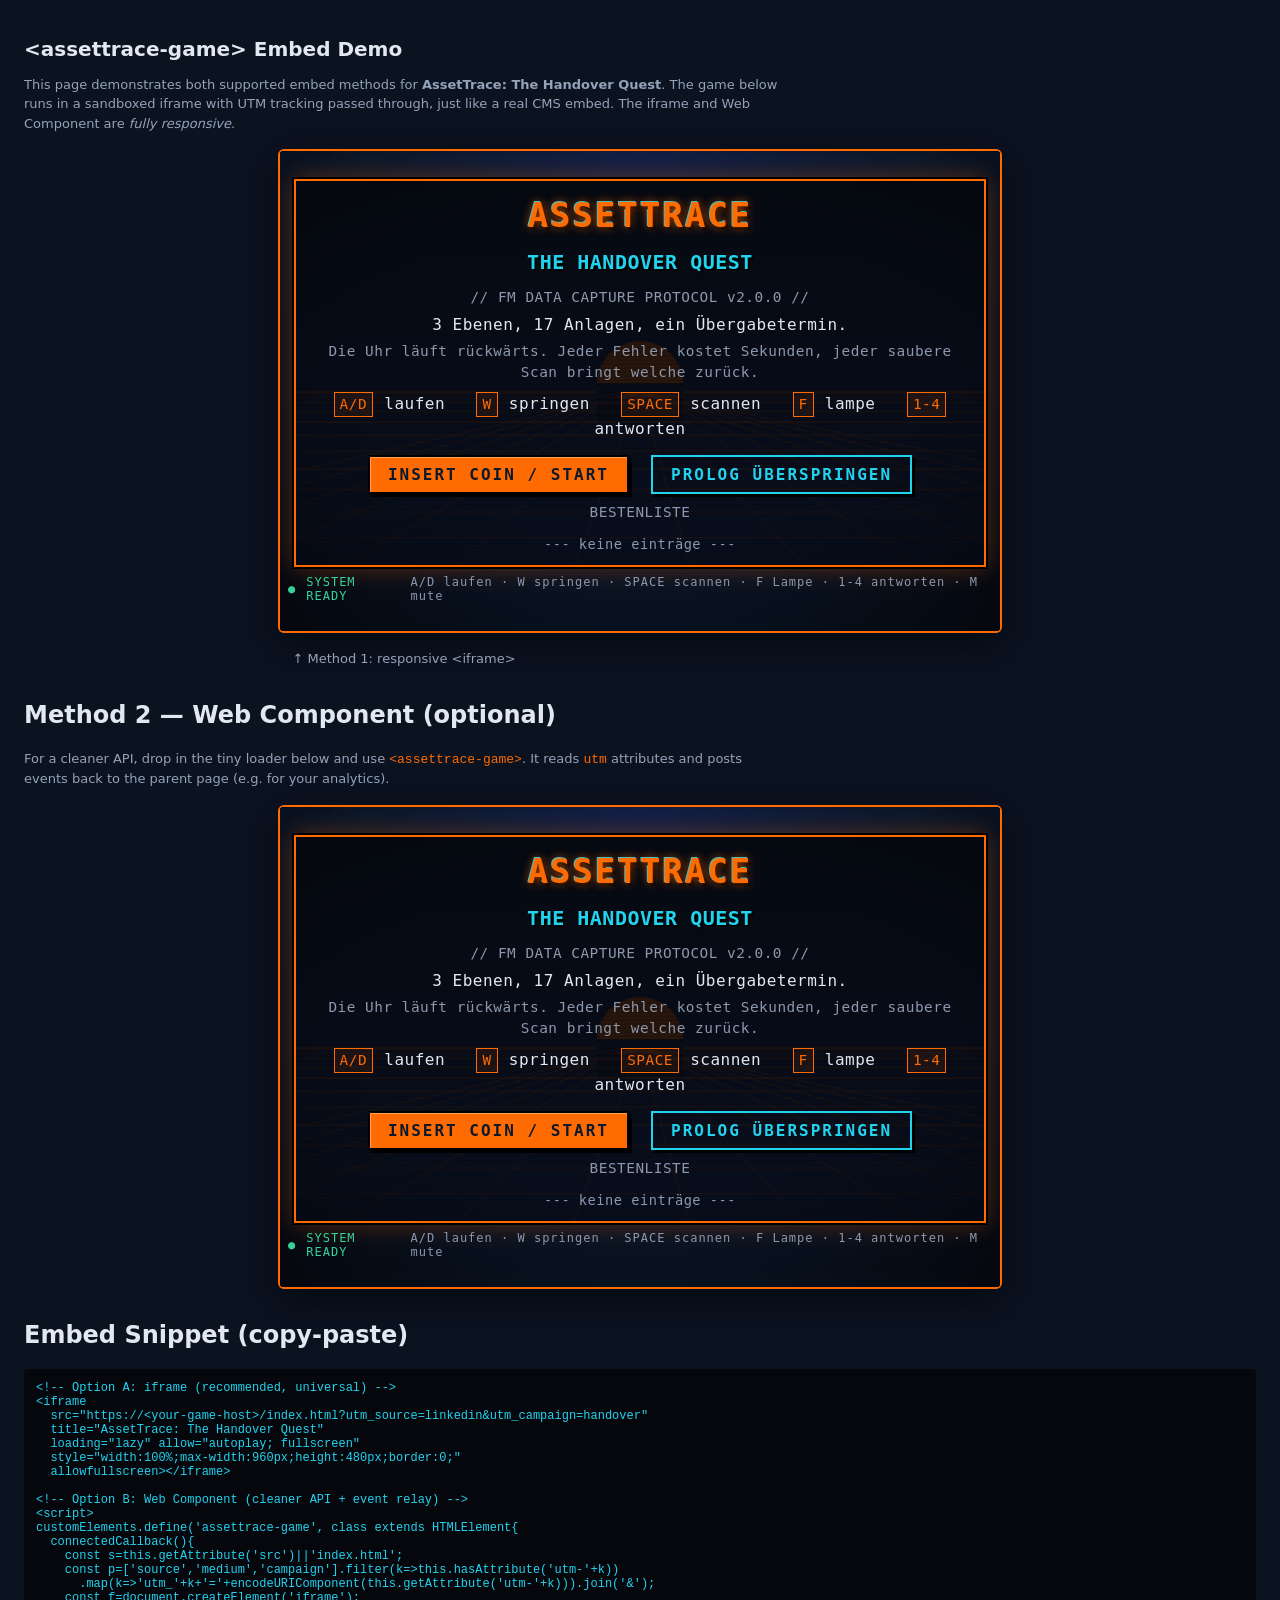
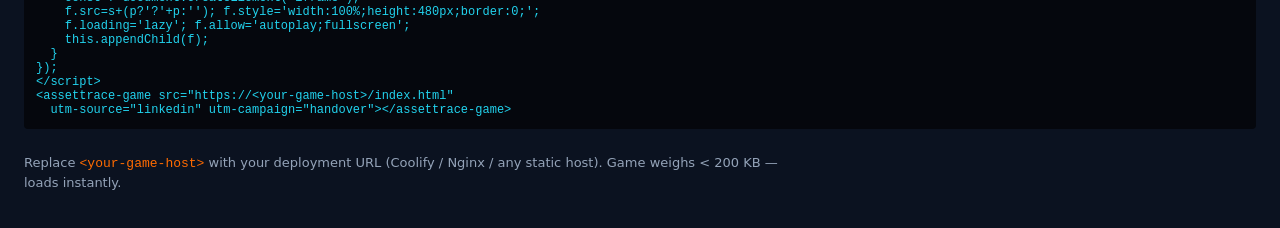
==== embed.html @ ca8ba3b7 "feat: AssetTrace — The Handover Quest v2.0 Retro-Arcade-Marketingspiel zum Handover Gap im Facility " ====
<!DOCTYPE html>
<html lang="en">
<head>
  <meta charset="UTF-8" />
  <meta name="viewport" content="width=device-width, initial-scale=1.0" />
  <title>AssetTrace Game — Embed Demo</title>
  <style>
    body {
      font-family: -apple-system, system-ui, sans-serif;
      background: #0b1220; color: #e2e8f0; margin: 0; padding: 24px;
    }
    h1 { font-size: 20px; }
    .note { color: #94a3b8; font-size: 13px; max-width: 760px; line-height: 1.5; }
    .wrap {
      max-width: 720px; margin: 16px auto; border: 2px solid #FF6B00;
      border-radius: 6px; overflow: hidden; box-shadow: 0 10px 40px rgba(0,0,0,0.5);
    }
    pre { background: #05070D; color: #22D3EE; padding: 12px; border-radius: 4px; overflow:auto; font-size: 12px; }
    code { color: #FF6B00; }
  </style>
</head>
<body>
  <h1>&lt;assettrace-game&gt; Embed Demo</h1>
  <p class="note">
    This page demonstrates both supported embed methods for
    <strong>AssetTrace: The Handover Quest</strong>. The game below runs in a
    sandboxed iframe with UTM tracking passed through, just like a real CMS
    embed. The iframe and Web Component are <em>fully responsive</em>.
  </p>

  <!-- ====================================================================
       METHOD 1 — standard responsive iframe (works everywhere: WordPress,
       Webflow, custom HTML, Mailchimp landing pages, etc.)
       ==================================================================== -->
  <div class="wrap">
    <iframe
      src="index.html?utm_source=demo&utm_medium=embed&utm_campaign=handover"
      title="AssetTrace: The Handover Quest"
      loading="lazy"
      allow="autoplay; fullscreen"
      style="width:100%; height:480px; border:0; display:block; background:#000;"
      allowfullscreen></iframe>
  </div>

  <p class="note" style="text-align:center">↑ Method 1: responsive &lt;iframe&gt;</p>

  <h2 style="margin-top:32px">Method 2 — Web Component (optional)</h2>
  <p class="note">
    For a cleaner API, drop in the tiny loader below and use
    <code>&lt;assettrace-game&gt;</code>. It reads <code>utm</code> attributes
    and posts events back to the parent page (e.g. for your analytics).
  </p>

  <!-- Loader turns <assettrace-game> into a managed iframe -->
  <script>
    (function () {
      customElements.define("assettrace-game", class extends HTMLElement {
        connectedCallback() {
          const src = this.getAttribute("src") || "index.html";
          const params = ["source", "medium", "campaign", "content", "term"]
            .filter(k => this.hasAttribute("utm-" + k))
            .map(k => "utm_" + k + "=" + encodeURIComponent(this.getAttribute("utm-" + k)))
            .join("&");
          const url = src + (params ? "?" + params : "");
          const frame = document.createElement("iframe");
          frame.src = url;
          frame.title = "AssetTrace: The Handover Quest";
          frame.loading = "lazy";
          frame.allow = "autoplay; fullscreen";
          frame.style.cssText = "width:100%;height:480px;border:0;display:block;background:#000;";
          // relay game events (window.assetTraceEvents) to parent for analytics
          frame.addEventListener("load", () => {
            try {
              const arr = frame.contentWindow.assetTraceEvents || [];
              console.log("[assettrace-game] events so far:", arr);
            } catch (e) {}
          });
          this.appendChild(frame);
        }
      });
    })();
  </script>

  <!-- This renders another full game instance via the component -->
  <div class="wrap">
    <assettrace-game
      src="index.html"
      utm-source="webflow"
      utm-medium="webcomponent"
      utm-campaign="handover">
    </assettrace-game>
  </div>

  <h2 style="margin-top:32px">Embed Snippet (copy-paste)</h2>
  <pre>&lt;!-- Option A: iframe (recommended, universal) --&gt;
&lt;iframe
  src="https://&lt;your-game-host&gt;/index.html?utm_source=linkedin&amp;utm_campaign=handover"
  title="AssetTrace: The Handover Quest"
  loading="lazy" allow="autoplay; fullscreen"
  style="width:100%;max-width:960px;height:480px;border:0;"
  allowfullscreen&gt;&lt;/iframe&gt;

&lt;!-- Option B: Web Component (cleaner API + event relay) --&gt;
&lt;script&gt;
customElements.define('assettrace-game', class extends HTMLElement{
  connectedCallback(){
    const s=this.getAttribute('src')||'index.html';
    const p=['source','medium','campaign'].filter(k=&gt;this.hasAttribute('utm-'+k))
      .map(k=&gt;'utm_'+k+'='+encodeURIComponent(this.getAttribute('utm-'+k))).join('&amp;');
    const f=document.createElement('iframe');
    f.src=s+(p?'?'+p:''); f.style='width:100%;height:480px;border:0;';
    f.loading='lazy'; f.allow='autoplay;fullscreen';
    this.appendChild(f);
  }
});
&lt;/script&gt;
&lt;assettrace-game src="https://&lt;your-game-host&gt;/index.html"
  utm-source="linkedin" utm-campaign="handover"&gt;&lt;/assettrace-game&gt;</pre>

  <p class="note" style="margin-top:24px">
    Replace <code>&lt;your-game-host&gt;</code> with your deployment URL
    (Coolify / Nginx / any static host). Game weighs &lt; 200 KB — loads instantly.
  </p>
</body>
</html>
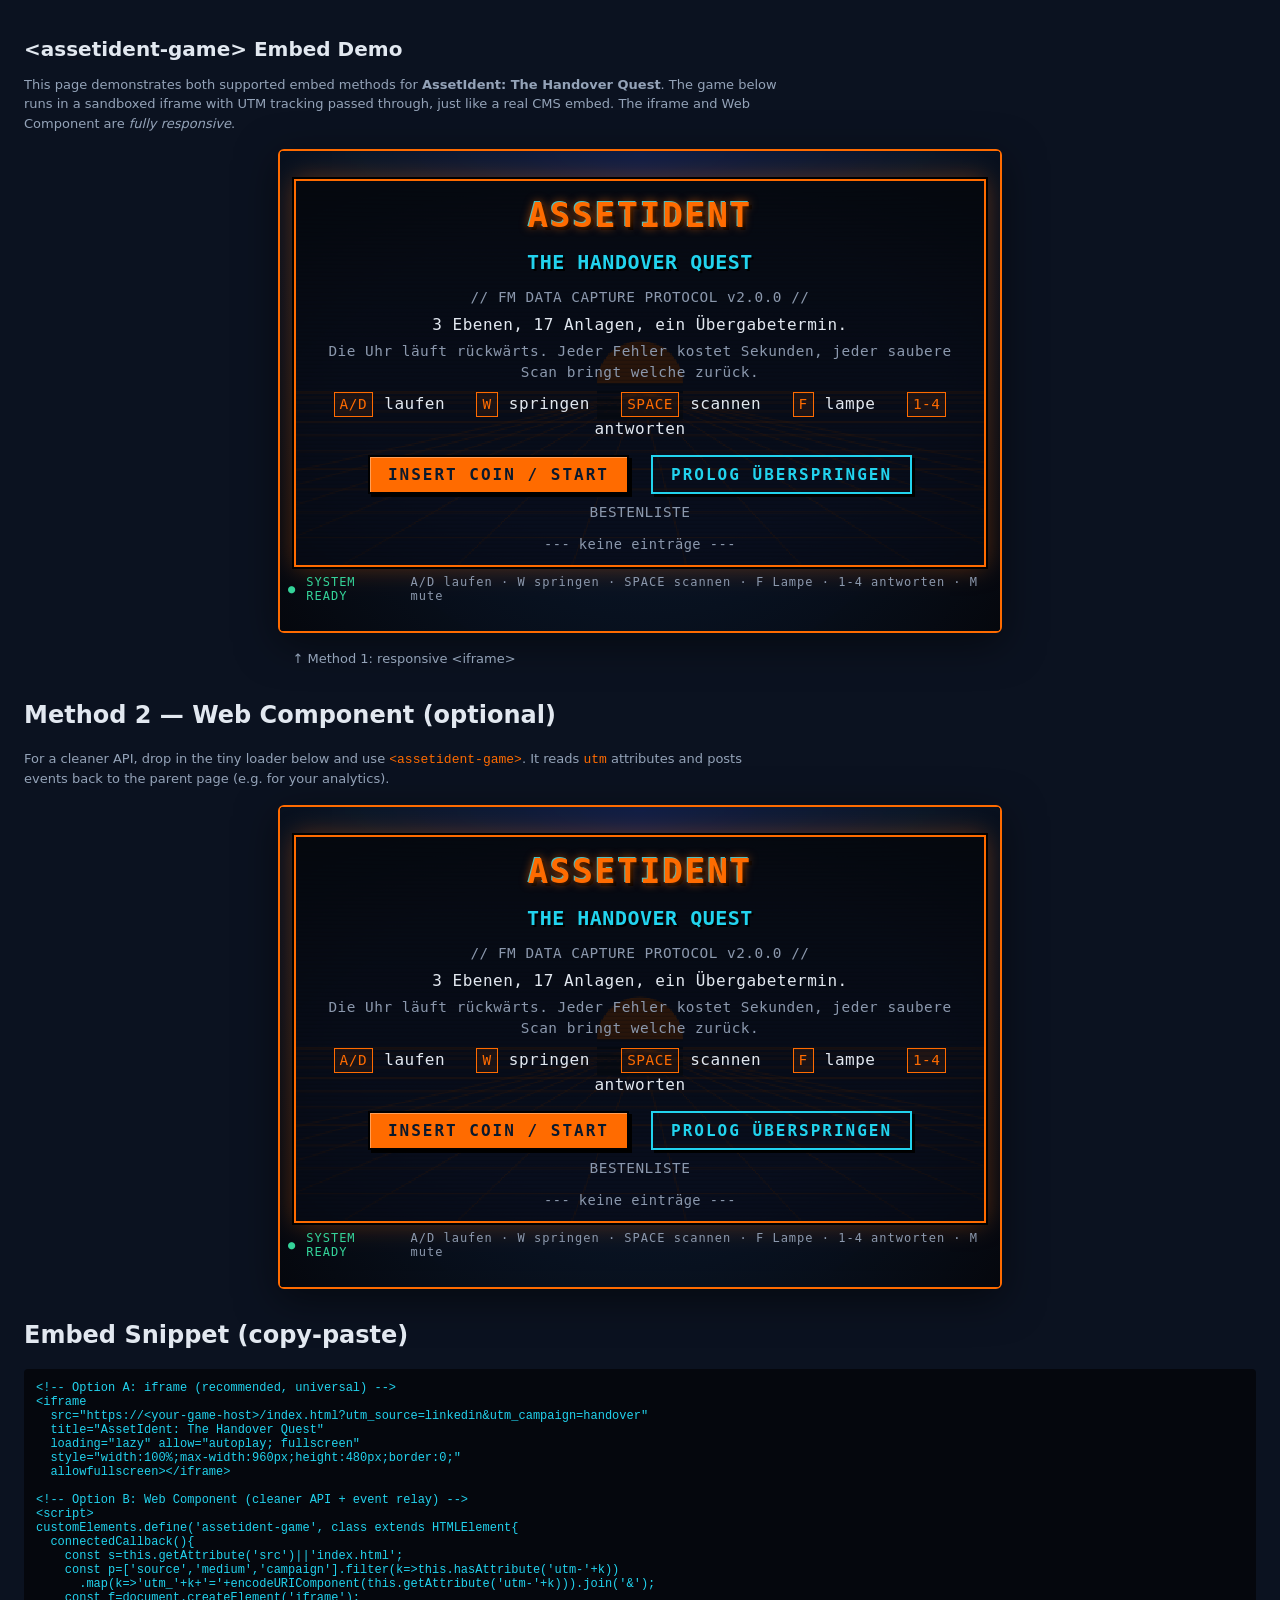
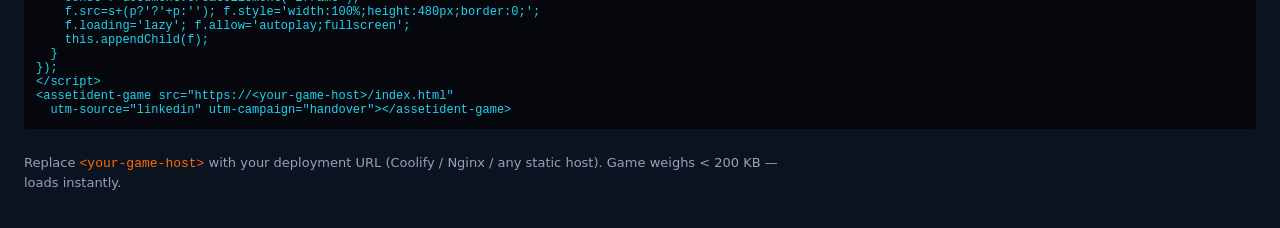
==== commit 13a509b2: "refactor: Marke durchgängig auf AssetIdent umstellen Das Spiel hiess an jeder sichtbaren Stelle noch" ====
--- a/embed.html
+++ b/embed.html
@@ -3,7 +3,7 @@
 <head>
   <meta charset="UTF-8" />
   <meta name="viewport" content="width=device-width, initial-scale=1.0" />
-  <title>AssetTrace Game — Embed Demo</title>
+  <title>AssetIdent Game — Embed Demo</title>
   <style>
     body {
       font-family: -apple-system, system-ui, sans-serif;
@@ -20,10 +20,10 @@
   </style>
 </head>
 <body>
-  <h1>&lt;assettrace-game&gt; Embed Demo</h1>
+  <h1>&lt;assetident-game&gt; Embed Demo</h1>
   <p class="note">
     This page demonstrates both supported embed methods for
-    <strong>AssetTrace: The Handover Quest</strong>. The game below runs in a
+    <strong>AssetIdent: The Handover Quest</strong>. The game below runs in a
     sandboxed iframe with UTM tracking passed through, just like a real CMS
     embed. The iframe and Web Component are <em>fully responsive</em>.
   </p>
@@ -35,7 +35,7 @@
   <div class="wrap">
     <iframe
       src="index.html?utm_source=demo&utm_medium=embed&utm_campaign=handover"
-      title="AssetTrace: The Handover Quest"
+      title="AssetIdent: The Handover Quest"
       loading="lazy"
       allow="autoplay; fullscreen"
       style="width:100%; height:480px; border:0; display:block; background:#000;"
@@ -47,14 +47,14 @@
   <h2 style="margin-top:32px">Method 2 — Web Component (optional)</h2>
   <p class="note">
     For a cleaner API, drop in the tiny loader below and use
-    <code>&lt;assettrace-game&gt;</code>. It reads <code>utm</code> attributes
+    <code>&lt;assetident-game&gt;</code>. It reads <code>utm</code> attributes
     and posts events back to the parent page (e.g. for your analytics).
   </p>
 
-  <!-- Loader turns <assettrace-game> into a managed iframe -->
+  <!-- Loader turns <assetident-game> into a managed iframe -->
   <script>
     (function () {
-      customElements.define("assettrace-game", class extends HTMLElement {
+      customElements.define("assetident-game", class extends HTMLElement {
         connectedCallback() {
           const src = this.getAttribute("src") || "index.html";
           const params = ["source", "medium", "campaign", "content", "term"]
@@ -64,15 +64,15 @@
           const url = src + (params ? "?" + params : "");
           const frame = document.createElement("iframe");
           frame.src = url;
-          frame.title = "AssetTrace: The Handover Quest";
+          frame.title = "AssetIdent: The Handover Quest";
           frame.loading = "lazy";
           frame.allow = "autoplay; fullscreen";
           frame.style.cssText = "width:100%;height:480px;border:0;display:block;background:#000;";
-          // relay game events (window.assetTraceEvents) to parent for analytics
+          // relay game events (window.assetIdentEvents) to parent for analytics
           frame.addEventListener("load", () => {
             try {
-              const arr = frame.contentWindow.assetTraceEvents || [];
-              console.log("[assettrace-game] events so far:", arr);
+              const arr = frame.contentWindow.assetIdentEvents || [];
+              console.log("[assetident-game] events so far:", arr);
             } catch (e) {}
           });
           this.appendChild(frame);
@@ -83,26 +83,26 @@
 
   <!-- This renders another full game instance via the component -->
   <div class="wrap">
-    <assettrace-game
+    <assetident-game
       src="index.html"
       utm-source="webflow"
       utm-medium="webcomponent"
       utm-campaign="handover">
-    </assettrace-game>
+    </assetident-game>
   </div>
 
   <h2 style="margin-top:32px">Embed Snippet (copy-paste)</h2>
   <pre>&lt;!-- Option A: iframe (recommended, universal) --&gt;
 &lt;iframe
   src="https://&lt;your-game-host&gt;/index.html?utm_source=linkedin&amp;utm_campaign=handover"
-  title="AssetTrace: The Handover Quest"
+  title="AssetIdent: The Handover Quest"
   loading="lazy" allow="autoplay; fullscreen"
   style="width:100%;max-width:960px;height:480px;border:0;"
   allowfullscreen&gt;&lt;/iframe&gt;
 
 &lt;!-- Option B: Web Component (cleaner API + event relay) --&gt;
 &lt;script&gt;
-customElements.define('assettrace-game', class extends HTMLElement{
+customElements.define('assetident-game', class extends HTMLElement{
   connectedCallback(){
     const s=this.getAttribute('src')||'index.html';
     const p=['source','medium','campaign'].filter(k=&gt;this.hasAttribute('utm-'+k))
@@ -114,8 +114,8 @@
   }
 });
 &lt;/script&gt;
-&lt;assettrace-game src="https://&lt;your-game-host&gt;/index.html"
-  utm-source="linkedin" utm-campaign="handover"&gt;&lt;/assettrace-game&gt;</pre>
+&lt;assetident-game src="https://&lt;your-game-host&gt;/index.html"
+  utm-source="linkedin" utm-campaign="handover"&gt;&lt;/assetident-game&gt;</pre>
 
   <p class="note" style="margin-top:24px">
     Replace <code>&lt;your-game-host&gt;</code> with your deployment URL
